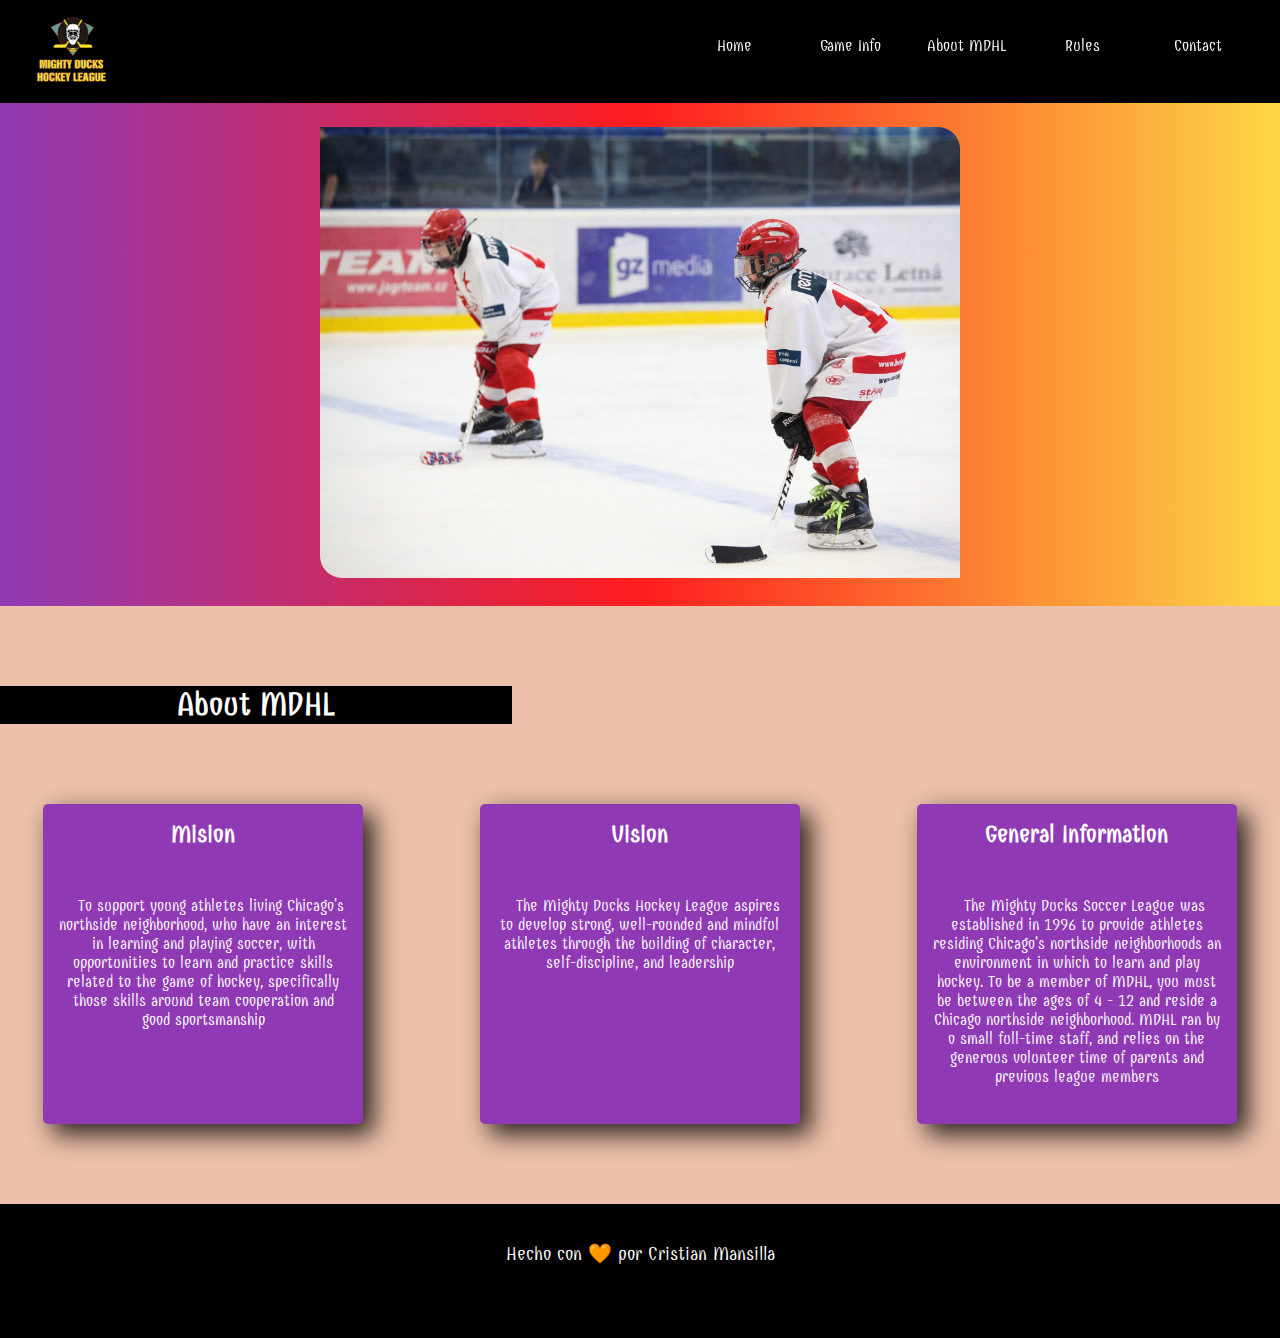
==== pages/about.html @ d79e85c1 ":sparkles: Feat: Add pages Rules and Game Info" ====
<!DOCTYPE html>
<html lang="en">
<head>
    <meta charset="UTF-8">
    <meta http-equiv="X-UA-Compatible" content="IE=edge">
    <meta name="viewport" content="width=device-width, initial-scale=1.0">
    <link rel="icon" href="../assets/img/logoMD.png">
    <link rel="stylesheet" href="../assets/css/mdhl_3.css">
    <link rel="stylesheet" href="https://cdnjs.cloudflare.com/ajax/libs/font-awesome/6.2.0/css/all.min.css" integrity="sha512-xh6O/CkQoPOWDdYTDqeRdPCVd1SpvCA9XXcUnZS2FmJNp1coAFzvtCN9BmamE+4aHK8yyUHUSCcJHgXloTyT2A==" crossorigin="anonymous" referrerpolicy="no-referrer" />
    <title>About - MIGHTY DUCKS HOCKEY LEAGUE</title>
</head>
<body>
    <header class="container">
        <div class="logo">
            <img src="../assets/img/logoMightyDucks-01.png" alt="Logo de MDHL" class="logo">
        </div>
        
        <nav class="navbar">
            <a href="../index.html">Home</a>
            <a href="./game_info.html">Game Info</a>
            <a href="#">About MDHL</a>
            <a href="./rules.html">Rules</a>
            <a href="./contact.html">Contact</a>
        </nav>
    </header>

    <main class="info">
        <div class="hero">
            <div class="banner">
                <a href=""><i class="fa-solid fa-chevron-left"></i></a>
                <div class="img-container">
                    <img src="../assets/img/hockey3.jpg" alt="Banner MDHL" class="imgBannerAbout">
                </div>
                <a href=""><i class="fa-solid fa-chevron-right"></i></a>
            </div>
        </div>
        <section class="sec-1">
            <div class="container-subtitle">
                <div class="subtitle">
                    <h2>About MDHL</h2>
                </div>
            </div>
    
            <div class="definition">
                <dl class="lista">
                    <div class="container-list">
                        <dt class="termino">Mision</dt> 
                        <dd class="definicion"><span class="sangria">To</span> support young athletes living Chicago's northside neighborhood, who have an interest in
                        learning and playing soccer, with opportunities to learn and practice skills related to the game of
                        hockey, specifically those skills around team cooperation and good sportsmanship</dd>
                    </div>
                    
                    <div class="container-list">
                        <dt class="termino">Vision</dt> 
                        <dd class="definicion"><span class="sangria">The</span>  Mighty Ducks Hockey League aspires to develop strong, well-rounded and mindful athletes
                        through the building of character, self-discipline, and leadership</dd>
                    </div>
    
                    <div class="container-list">
                        <dt class="termino">General Information</dt> 
                        <dd class="definicion"><span class="sangria">The</span>  Mighty Ducks Soccer League was established in 1996 to provide athletes residing
                        Chicago's northside neighborhoods an environment in which to learn and play hockey. To be a
                        member of MDHL, you must be between the ages of 4 - 12 and reside a Chicago northside
                        neighborhood. MDHL ran by o small full-time staff, and relies on the generous volunteer time of
                        parents and previous league members</dd>
                    </div>
                </dl>
            </div>
        </section>
    </main>

    <footer>
        <p>Hecho con 🧡 por Cristian Mansilla</p>
        <div class="redesContacto">
            <a href="https://github.com/CristianMansilla" target="_blank"><i class="fa-brands fa-github"></i></a>
            <a href="https://www.facebook.com/BocaJuniors/" target="_blank"><i class="fa-brands fa-facebook"></i></a>
            <a href="https://www.instagram.com/bocajrsoficial/" target="_blank"><i class="fa-brands fa-instagram"></i></a>
            <a href="https://twitter.com/BocaJrsOficial" target="_blank"><i class="fa-brands fa-twitter"></i></a>
        </div>
    </footer>
</body>
</html>
---- assets/css/mdhl_3.css ----
@import url('https://fonts.googleapis.com/css2?family=Combo&display=swap');

:root{
    --font: 'Combo', cursive;
    --brown: #211915;
    --black: black;
    --yellow: #eac42e;
    --violet: #8f3ab4;
}

*{
    margin: 0;
    padding: 0;
    box-sizing: border-box;
}

body{
    max-width: 100vw;
    /* min-height: 100vh; */
    font-family: var(--font);
    background-color: var(--black);
}

a{
    text-decoration: none;
    color: white;
}

a:hover{
    color: rgba(221, 134, 20, 0.85);
}

a:active{
    color: rgb(17,164,184);
}


/*? Header */
/** General para todas las páginas **/
.container{
    padding: 0.5em 2em;
    display: flex;
    background-color: rgba(0, 0, 0, 0.705);
    justify-content: space-between;
    position: sticky;
    top: 0;
    width: 100%;
}

.navbar{
    display: flex;
    flex-direction: row;
    justify-content: center;
    align-items: center;
    gap: 1em;
    padding-left: 0.5em;
    /* box-shadow: 0 0 3px 3px #1a1a1a */
}

.navbar a{
    color: white;
    width: 100px;
    height: 30px;
    text-align: center;
    border-radius: 2px;
}

.navbar a:hover{
    border-bottom: 1px solid red;
}

.navbar a:focus{
    color:var(--yellow);
}
/*? Fin Header */


/*? Main */
/** General **/
.hero, .hero-contact, .rules{
    background: var(--violet);
    background: linear-gradient(90deg, rgba(143,58,180,1) 0%, rgba(253,29,29,1) 50%, rgba(252,216,69,1) 100%);
    width: 100%;
    /* min-height: 100vh; */
    display: flex;
    justify-content: space-around;
    align-items: center;
    gap: 10px;
}

.title{
    font-size: 3.5em;
    padding: 0.5em;
}

.img-container img{
    width: 41em;
    border-bottom-left-radius: 30px;
    border-top-right-radius: 30px;
    padding: 0.5em;
    margin: 1em;
}

.logo img{
    width: 80px;
}

.sec-1{
    background-color: #ecc0aa;
    padding: 5em 0;
}

.sec-1_1{
    background: var(--violet);
    background: linear-gradient(90deg, rgba(143,58,180,1) 0%, rgba(253,29,29,1) 50%, rgba(252,216,69,1) 100%);
}

.container-subtitle{
    max-height: 5em;
    text-align: center;
    margin-bottom: 5em;
}

.subtitle{
    width: 40%;
    background-color: black;
}

.subtitle h2{
    font-size: 2em;
    color: white;
}

/** Index **/
.card{
    background-color: rgba(221, 134, 20, 0.85);
    width: 17em;
    height: 7em;
    padding: 1em;
    border-radius: 5px;
    box-shadow: 10px 10px 24px 1px rgba(0,0,0,0.8);
}

.term{
    font-weight: bold;
    font-size: 1.2em;
}

/** Game Info **/
.tabla{
    padding: 2em;
    color: white;
}

.tabla-head{
    display: flex;
    flex-direction: column;
    gap: 1em;
    margin-bottom: 2em;
}

.tabla-head h2{
    text-align: center;
    font-size: 2em;
}

.tabla-head p{
    text-decoration: underline;
}

.tabla>table{
    background-color: white;
    border-radius: 3px;
    border-collapse: collapse; /* Elimina el espacio de relleno entre celdas */
    margin: auto;
    max-width: 600px;
    width: 100%;
    box-shadow: 0px 5px 10px rgba(0,0,0,0.1);
    margin-bottom: 3em;
}

.table-title>th{
    color: #d5dde5;
    background-color: #1b1e24;
    border-bottom: 4px solid #9ea7af;
    border-right: 1px solid #343a45;
    font-size: 1.2em;
    padding: 1.3em;
    text-align: center;
    text-shadow: 0 1px 1px rgba(12, 174, 155, 0.3);
    /* vertical-align: middle; */
}

.table-title>th:first-child{
    border-top-left-radius: 3px;
}

.table-title>th:last-child{
    border-top-right-radius: 3px;
    border-right: none;
}

tr{
    /* border-top: 1px solid #c1c3d1; */
    border-bottom: 1px solid #c1c3d1;
    color: #666b85;
    text-shadow: 0 1px 1px rgba(256,256,256,0.1);
}

tr:hover>td{
    background-color: #4e5066;
    color: white;
    /* border-top: 1px solid #22262e; */
}

tr:first-child{
    border-top: none;
}

tr:last-child{
    border-bottom: none;
}

/* Bordes bottom redondeados en la última fila */
tr:last-child>td:first-child{
    border-bottom-left-radius: 3px;
}

tr:last-child>td:last-child{
    border-bottom-right-radius: 3px;
}

td{
    background-color: white;
    padding: 20px;
    text-align: left;
    /* vertical-align: middle; */
    font-size: 1.1em;
    text-shadow: -1px -1px 1px rgba(0,0,0,0.1);
    border-right: 1px solid #c1c3d1;
}

.table-date{
    text-align: center;
}

.tabla h4{
    display: inline;
}

.tabla-info{
    display: flex;
    flex-direction: column;
    gap: 0.5em;
}

.gamesInfo-contact{
    margin-top: 2em;
    width: 39%;
}

.gi-contact{
    display: flex;
    justify-content: space-between;
}

.tabla>p{
    margin-bottom: 1em;
}

.gi-contact>div>p{
    margin-bottom: 1em;
}

/** About MDHL **/
.banner{
    display: flex;
    justify-content: space-between;
    align-items: center;
    width: 70%;
}

.banner i{
    font-size: 3em;
}

.lista{
    text-align: center;
    display: flex;
    justify-content: space-around;
    align-items: flex-start;
    gap: 30px;
}

.container-list{
    width: 20em;
    height: 20em;
    padding: 1em;
    background-color: var(--violet);
    border-radius: 5px;
    box-shadow: 10px 10px 24px 1px rgba(0,0,0,0.8);
    color: white;
}

.definicion_evento{
    margin-top: 1em;
    margin-bottom: 1.5em;
    padding-left: 1em;
}

.termino{
    font-weight: bold;
    margin-bottom: 2em;
    font-size: 1.5em;
}

.sangria{
    padding-left: 1em;
}

.definicion{
    margin-bottom: 1.5em;
}

/** Rules **/
.rules{
    flex-direction: column;
    font-size: 1.2em;
    padding: 5em;
    color: white;
    text-align: justify;
}

.encabezado{
    display: flex;
    flex-direction: column;
    align-items: center;
    gap: 0.2em;
    margin-bottom: 2em;
    border: 2px solid black;
    border-radius: 8px;
    padding: 2em;
    font-size: 1.5em;
}

.container-section{
    display: flex;
    flex-direction: column;
    gap: 2em;
}

.container-section > section > h2{
    margin-bottom: 1em;
}

.sportsmanship>.rules-card>p{
    text-indent: 2em;
}

.lista-letras{
    list-style-type: lower-latin;
    padding-left: 1em;
}

.rules-card{
    background-color: #211915;
    padding: 2em;
    box-shadow: 18px 16px 0px -3px rgba(0,255,255,0.67);
    display: flex;
    flex-direction: column;
    justify-content: center;
}

.rules-card>h3{
    margin-bottom: 1em;
}

.regulations>ol{
    padding-left: 3em;
    display: flex;
    flex-direction: column;
    gap: 3em;
}

.regulations>ol>li::marker{
    font-weight: bold;
    font-size: 3em;
    color: aqua;
}

.regulations>ol>li>h3{
    display: inline;
}

.plays>.rules-card>p{
    text-indent: 2em;
}

.plays>.rules-card>ul{
    padding-left: 4em;
}
.plays>.rules-card>ul>li{
    list-style-type: circle;
}

/** Contact **/
.hero-contact{
    min-height: 100vh;
    justify-content: flex-start;
    align-items: center;
    padding: 1em;
}

.contact{
    color: white;
}

.icon{
    color: #daea2e;
}

.contact-tel:hover, .contact-mail:hover{
    color: aqua;
}

.mail{
    margin: 1em 0;
}

.subtitle-contact{
    width: 45%;
    background-color: black;
}

.subtitle-contact h2{
    margin-bottom: 1em;
    font-size: 5em;
    color: white;
}

.contact p{
    font-size: 2em;
}
/*? Fin Main */

/*? Footer */
footer{
    height: 7em;
    background-color: rgba(0, 0, 0, 0.906);
    color: white;
    padding: 2em;
    text-align: center;
    font-size: 1.2em;
}

.redesContacto{
    color: white;
    margin-top: 1em;
    display: flex;
    flex-direction: row;
    justify-content: center;
    align-items: center;
    gap: 2em;
}
/*? Fin Footer */
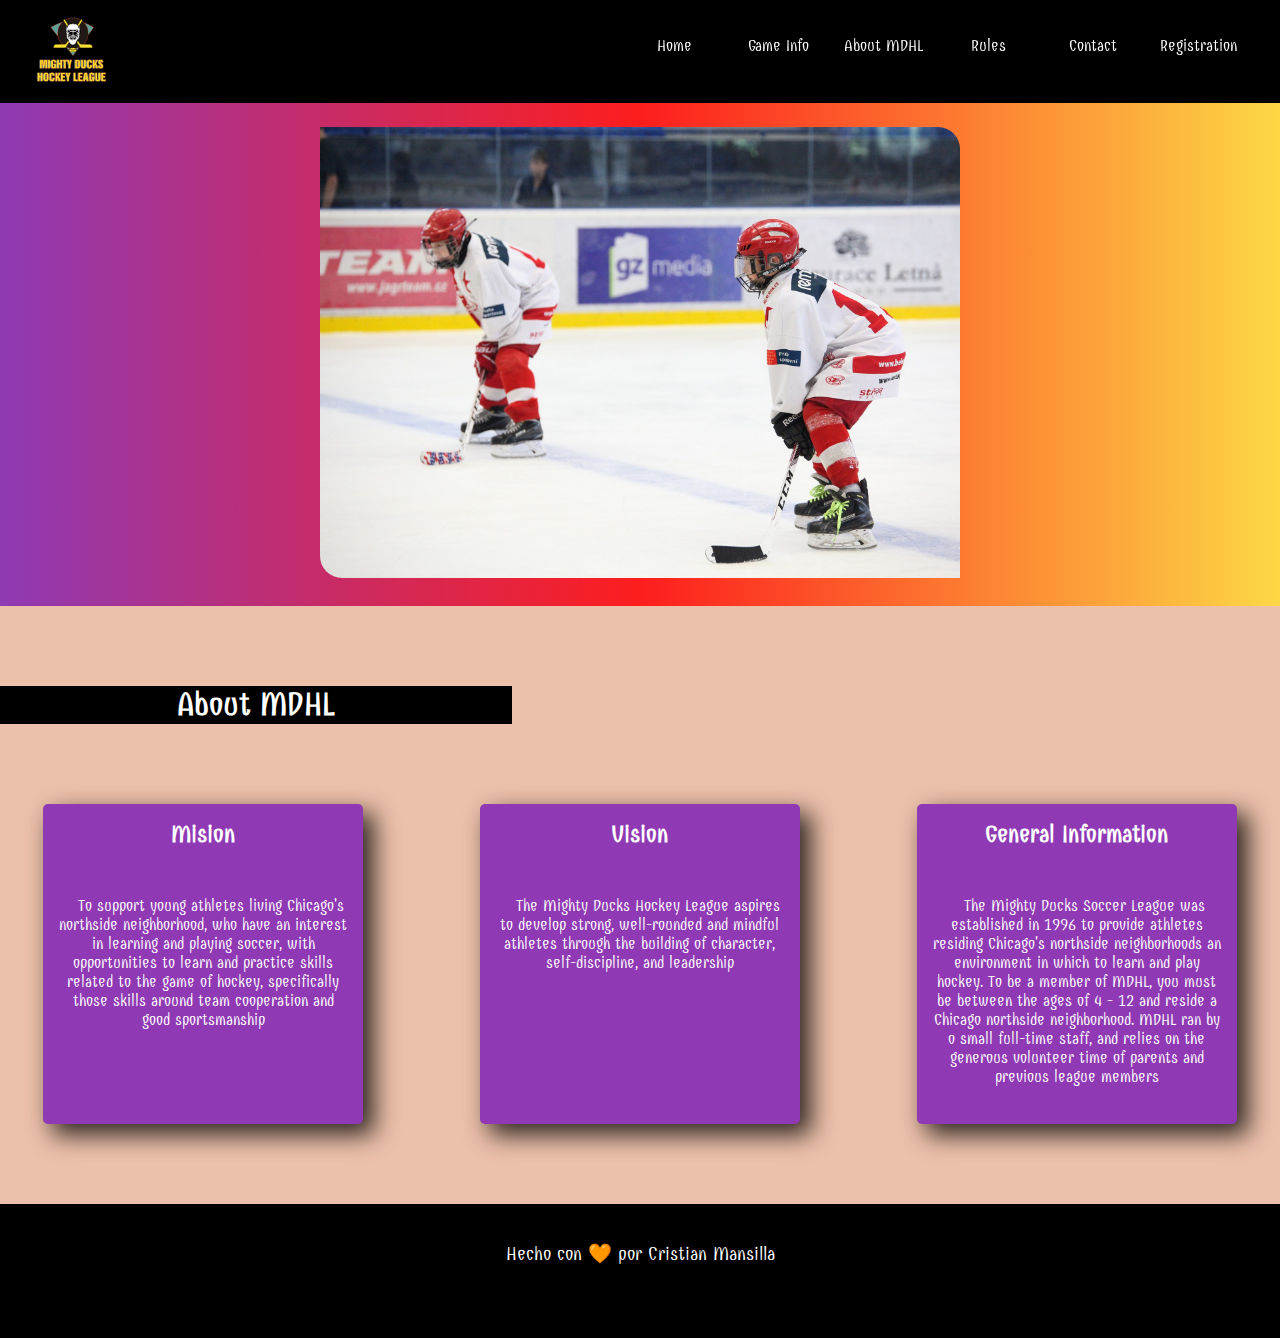
==== commit 358d2a71: ":sparkles: Feat: Add new page and maps in game_info" ====
--- a/pages/about.html
+++ b/pages/about.html
@@ -21,6 +21,7 @@
             <a href="#">About MDHL</a>
             <a href="./rules.html">Rules</a>
             <a href="./contact.html">Contact</a>
+            <a href="./registration.html">Registration</a>
         </nav>
     </header>
 
--- a/assets/css/mdhl_3.css
+++ b/assets/css/mdhl_3.css
@@ -52,7 +52,7 @@
     flex-direction: row;
     justify-content: center;
     align-items: center;
-    gap: 1em;
+    gap: 0.3em;
     padding-left: 0.5em;
     /* box-shadow: 0 0 3px 3px #1a1a1a */
 }
@@ -204,13 +204,17 @@
     /* border-top: 1px solid #c1c3d1; */
     border-bottom: 1px solid #c1c3d1;
     color: #666b85;
-    text-shadow: 0 1px 1px rgba(256,256,256,0.1);
-}
-
-tr:hover>td{
+    /* text-shadow: 0 1px 1px rgba(256,256,256,0.1); */
+}
+
+td>a{
+    color: #666b85;
+}
+
+tr:hover>td,
+tr:hover>td>a{
     background-color: #4e5066;
     color: white;
-    /* border-top: 1px solid #22262e; */
 }
 
 tr:first-child{
@@ -234,7 +238,6 @@
     background-color: white;
     padding: 20px;
     text-align: left;
-    /* vertical-align: middle; */
     font-size: 1.1em;
     text-shadow: -1px -1px 1px rgba(0,0,0,0.1);
     border-right: 1px solid #c1c3d1;
@@ -244,14 +247,8 @@
     text-align: center;
 }
 
-.tabla h4{
-    display: inline;
-}
-
 .tabla-info{
-    display: flex;
-    flex-direction: column;
-    gap: 0.5em;
+    font-weight: bold;
 }
 
 .gamesInfo-contact{
@@ -264,12 +261,96 @@
     justify-content: space-between;
 }
 
+.gi-contact>div{
+    margin-top: 0.7em;
+}
+
 .tabla>p{
     margin-bottom: 1em;
 }
 
 .gi-contact>div>p{
     margin-bottom: 1em;
+}
+
+/* Maps */
+.modal{
+    position: fixed;
+    /* Para que ocupe toda la pantalla */
+    top: 0;
+    bottom: 0;
+    left: 0;
+    right: 0;
+    background-color: rgba(51, 51, 51, 0.765);
+    display: flex;
+    
+    /* Custom Properties */
+    --opacity: 0;
+    --pointer: none;
+
+    /* Inicalmente no se ve */
+    opacity: var(--opacity);
+    pointer-events: var(--pointer);
+    transition: opacity .5s;
+}
+
+.modal:target{
+    --opacity: 1;
+    --pointer: unset;
+}
+/* nombreAnimacion - duración - retardo */
+.modal:target .modal-container{
+    animation: show 1s .5s backwards;
+}
+
+@keyframes show{
+    0%{
+        transform: translateY(-150vh);
+    }
+
+    /* Si se omite el 100% toma su valor original */
+    /* 100%{
+        transform: translateY(0);
+    } */
+}
+
+.modal-container{
+    margin: auto;
+    background-color: #fff;
+    width: 90%;
+    max-width: 600px;
+    max-height: 90%;
+    overflow: hidden;
+    text-align: center;
+    padding: 2.5em 1.5em;
+    border-radius: 1em;
+}
+
+figure>iframe{
+    width: 100%;
+    height: 300px;
+    display: block;
+    margin-bottom: 1.5em;
+}
+
+/* Animación para que aparezca el mapa */
+.modal:target figure>iframe{
+    animation: scale .5s 1.5s backwards;
+}
+
+@keyframes scale{
+    0%{
+        transform: scale(0);
+    }
+}
+
+.modal-container>a{
+    display: inline-block;
+    background-color: #f23708;
+    color: white;
+    padding: 1em 2em;
+    border-radius: 0.4em;
+    cursor: pointer;
 }
 
 /** About MDHL **/
@@ -359,7 +440,8 @@
 
 .lista-letras{
     list-style-type: lower-latin;
-    padding-left: 1em;
+    /* padding-left: 1em; */
+    list-style-position: inside;
 }
 
 .rules-card{
@@ -441,6 +523,289 @@
 .contact p{
     font-size: 2em;
 }
+
+/** Registration **/
+input[type="radio"],
+input[type="checkbox"]{
+    cursor: pointer;
+}
+
+.info{
+    display: flex;
+    flex-direction: column;
+}
+.registration{
+    width: 70%;
+    background-color: #1b1e24b9;
+    /* background: var(--violet); */
+    /* background: linear-gradient(90deg, rgba(143,58,180,1) 0%, rgba(253,29,29,1) 50%, rgba(252,216,69,1) 100%); */
+    box-shadow: 0 1em 1em rgba(0, 0, 0, 0.2);
+    color: white;
+    margin: 2em auto;
+    padding: 2em;
+    border-radius: 8px;
+}
+
+.registration>h2{
+    font-size: 2em;
+    text-align: center;
+    margin-bottom: 1em;
+}
+
+.registration h3{
+    font-size: 0.95em;
+}
+
+.private-info{
+    display: grid;
+    grid-template-columns: repeat(2, 1fr);
+    grid-gap: 0.5em;
+    margin-bottom: 2em;
+}
+
+/* Para que no me muestre el warning en el comprobador de HTML */
+.private-info>h2{
+    display: none;
+}
+
+.private-info input{
+    flex-grow: 1;
+    margin-left: 0.4em;
+    border: none;
+    background-color: transparent;
+    border: 1.2px solid #35c7e4;
+    outline: none;
+    color: white;
+    border-radius: 5px;
+}
+
+.private-info input:hover{
+    background-color:rgb(42, 52, 71);
+}
+
+/* display: flex, para que me permita aplicar flex-grow a los input */
+.name{
+    grid-column: 1;
+    grid-row: 1;
+    display: flex;
+}
+
+.last-name{
+    grid-column: 2;
+    grid-row: 1;
+    display: flex;
+}
+
+.address{
+    grid-column: 1/3;
+    grid-row: 2;
+    display: flex;
+}
+
+.city{
+    grid-column: 1;
+    grid-row: 3;
+    display: flex;
+}
+
+.zip-code{
+    grid-column: 2;
+    grid-row: 3;
+    display: flex;
+}
+
+.birthDate{
+    grid-column: 1;
+    grid-row: 4;
+    display: flex;
+}
+
+.birthDate input{
+    text-align: center;
+}
+
+.gender{
+    grid-column: 2;
+    grid-row: 4;
+}
+
+.grade{
+    grid-column: 1/3;
+    grid-row: 5;
+}
+
+/* Selecciono el label "Pre-School" */
+.grade>label:nth-of-type(2){
+    margin-left: 0.4em;
+}
+
+.closest-school{
+    display: grid;
+    grid-template-columns: repeat(2, 1fr);
+    margin-bottom: 2em;
+}
+
+.closest-school>h3:first-child{
+    grid-column: 1/3;
+    grid-row: 1;
+    margin-bottom: 0.7em;
+}
+
+.closest-school>h3:nth-of-type(2){
+    grid-column: 1/3;
+    grid-row: 2;
+    margin-bottom: 0.7em;
+}
+
+.closest-school>select{
+    border: none;
+    background-color: transparent;
+    border: 1.2px solid #35c7e4;
+    outline: none;
+    color: white;
+    border-radius: 5px;
+    cursor: pointer;
+    /* appearance: none; */
+}
+
+.closest-school>select>option{
+    background-color:#1b1e24bd;
+}
+
+.position-play{
+    display: grid;
+    grid-template-columns: repeat(2, 1fr);
+    margin-bottom: 2em;
+}
+
+.position-play>h3{
+    grid-column: 1/3;
+    grid-row: 1;
+    margin-bottom: 0.7em;
+}
+
+.column1-positionPlay{
+    grid-column: 1;
+    grid-row: 2;
+    display: grid;
+    justify-items: start;
+    grid-template-columns: 1em 1fr;
+    grid-auto-rows: minmax(1em, auto);
+    width: 60%;
+}
+
+.column2-positionPlay{
+    grid-column: 2;
+    grid-row: 2;
+    display: grid;
+    justify-items: start;
+    grid-template-columns: 1em 1fr;
+    grid-auto-rows: minmax(1em, auto);
+    width: 60%;
+    margin-left: -13em;
+}
+
+.uniform-size{
+    display: grid;
+    grid-template-columns: repeat(2, 1fr);
+    margin-bottom: 2em;
+}
+
+.uniform-size>h3{
+    grid-column: 1/3;
+    grid-row: 1;
+    margin-bottom: 0.7em;
+}
+
+.column1-uniformSize{
+    grid-column: 1;
+    grid-row: 2;
+    display: grid;
+    justify-items: start;
+    grid-template-columns: 1em 1fr;
+    width: 60%;
+}
+
+.column2-uniformSize{
+    grid-column: 2;
+    grid-row: 2;
+    display: grid;
+    justify-items: start;
+    grid-template-columns: 1em 1fr;
+    grid-auto-rows: minmax(1px, 1.2em);
+    width: 60%;
+    margin-left: -10.5em;
+}
+
+.permission-play>h3{
+    margin-bottom: 0.7em;
+}
+
+.permission-play>p{
+    text-align: justify;
+}
+
+.signature,
+.date{
+    margin-top: 1em;
+}
+
+.permission-play input{
+    flex-grow: 1;
+    margin-left: 0.4em;
+    border: none;
+    background-color: transparent;
+    border: 1.2px solid #35c7e4;
+    outline: none;
+    color: white;
+    border-radius: 5px;
+}
+
+.permission-play input:hover{
+    background-color:rgb(42, 52, 71);
+}
+
+.signature input{
+    width: 28em;
+}
+
+.date input{
+    text-align: center;
+}
+
+/* Alinear boton al centro */
+form{
+    display: flex;
+    flex-direction: column;
+}
+
+.submit{
+    width: 12em;
+    margin: 0 auto;
+    margin-top: 1em;
+    padding: 0.6em;
+    border: none;
+    border-radius: 8px;
+    background-color: #1547aa;
+    border: 1px solid #1547aa;
+    color: white;
+    cursor: pointer;
+}
+
+.submit:hover{
+    background-color: #345495c4;
+}
+
+.submit:active{
+    background-color: #35c7e4;
+}
+
+/* Custom del icono de calendario en el input de tipo date */
+::-webkit-calendar-picker-indicator{
+    background-color: rgba(255, 255, 255, 0.886);
+    border-radius: 5px;
+    cursor: pointer;
+}
 /*? Fin Main */
 
 /*? Footer */
